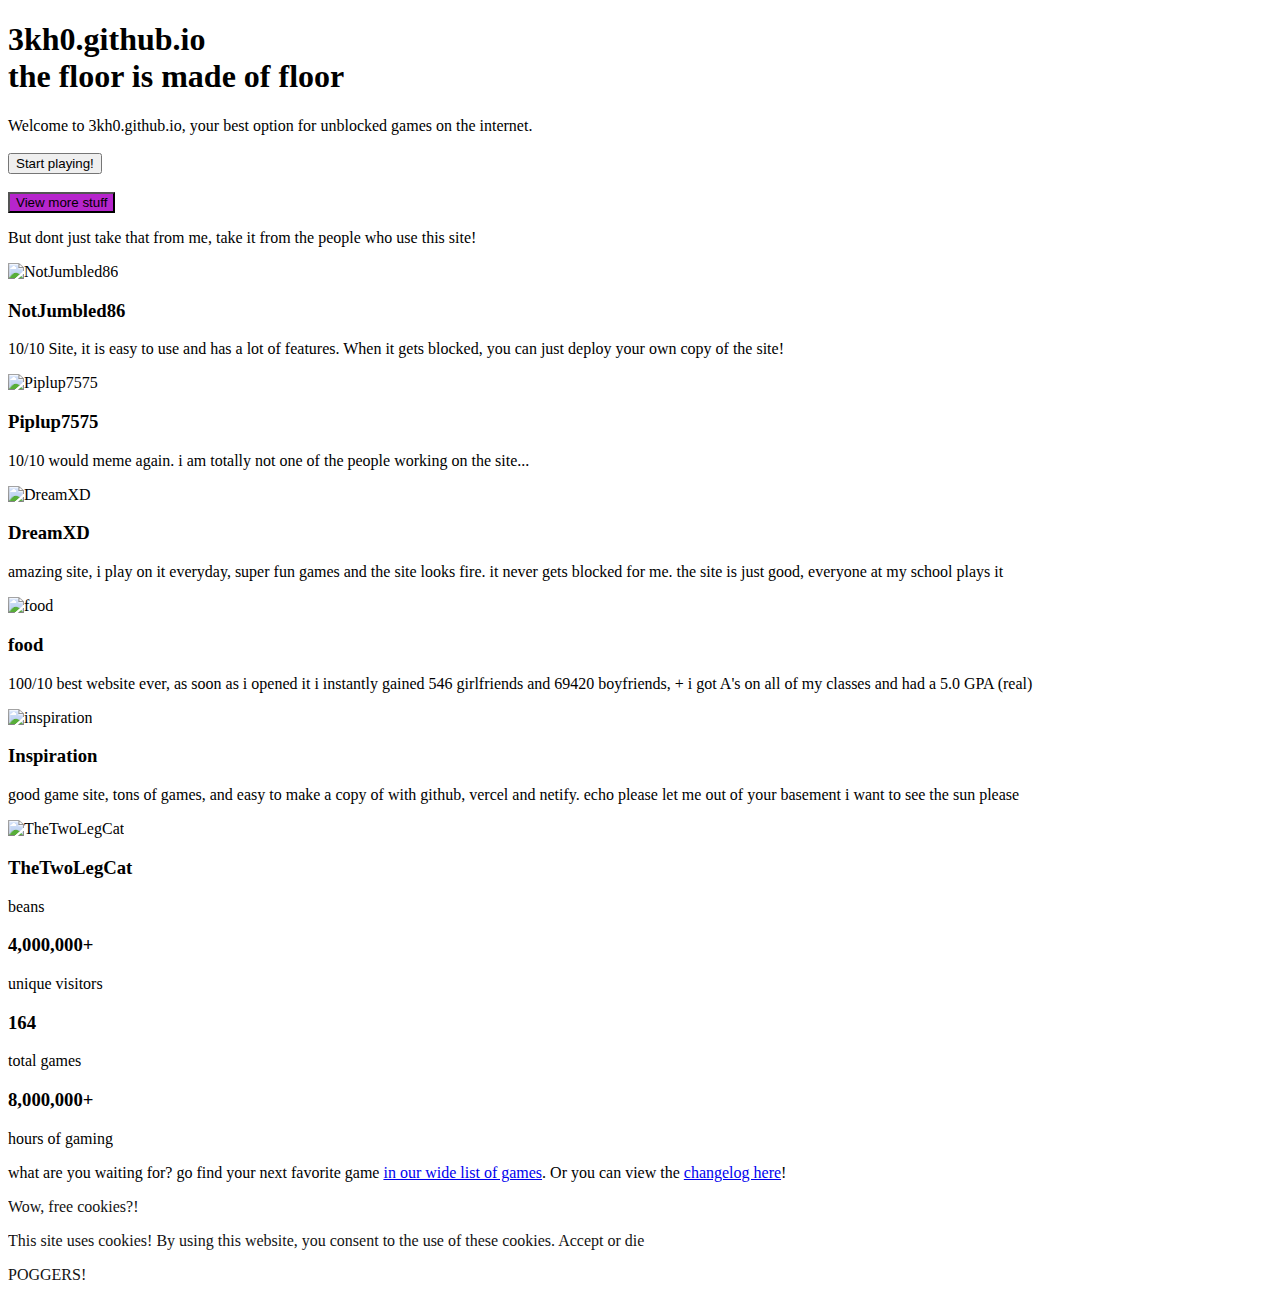
==== index.html @ 54810a43 "Update index.html" ====
<!DOCTYPE html>
<html>
  <head>
    <link rel="icon" type="image/x-icon" href="/favicon.ico" />
    <link rel="stylesheet" type="text/css" href="/css/index.css" />
    <title>3kh0.github.io</title>
    <meta name="keywords" content="front-end web developer, unblocked, games, google sites, unblocked games mom, ublocked, code, coding, programmer, development, javascript, jquery, bootstrap, sass, less, git" />
    <meta property="og:title" content="Welcome to 3kh0.github.io, your best option for unblocked games on the internet." />
    <meta property="og:site_name" content="goofy-ahh giming" />
    <meta property="og:description" content="hi guys. welcome to your site for quality giming ;)" />
    <meta name="description" content="hi guys. welcome to your site for quality giming ;)"" />
    <meta name="author" content="~somebody~" />
    <meta charset="UTF-8" />
    <meta name="viewport" content="width=device-width, initial-scale=1.0" />
    <link rel="stylesheet" href="https://cdnjs.cloudflare.com/ajax/libs/font-awesome/6.2.0/css/all.min.css" integrity="sha512-xh6O/CkQoPOWDdYTDqeRdPCVd1SpvCA9XXcUnZS2FmJNp1coAFzvtCN9BmamE+4aHK8yyUHUSCcJHgXloTyT2A==" crossorigin="anonymous" referrerpolicy="no-referrer" />
  </head>
  <body>
    <h1 id="title">
      3kh0.github.io<br />
      <span id="subtitle">...</span>
    </h1>
    <p class="text-center" id="start-menu">
      Welcome to 3kh0.github.io, your best option for unblocked games on the internet.<br><br>
      <a href="/projects.html"><button class="zoom" id="gs">Start playing!</button></a><br><br>
      <a href="/dump/redirect.html?to=%2Fdump%2Findex.html&local=true"><button class="zoom" id="gs" style="background-color: #b625cc;">View more stuff</button></a>
    </p>
    <p id="intro" class="text-center">
      But dont just take that from me, take it from the people who use this site!
    </p>
    <script async src="https://pagead2.googlesyndication.com/pagead/js/adsbygoogle.js?client=ca-pub-5756835229788588" crossorigin="anonymous"></script>
    <ins class="adsbygoogle" style="display:block" data-ad-client="ca-pub-5756835229788588" data-ad-slot="6230603875" data-ad-format="auto" data-full-width-responsive="true"></ins>
    <script>(adsbygoogle = window.adsbygoogle || []).push({});</script>
    <!-- Start Review section -->
    <div class="flex-container">
      <div class="card-wrapper zoom">
        <div class="card text-center">
          <img class="card-img-top" src="/img/reviews/NotJumbled86.webp" alt="NotJumbled86" />
          <div class="card-body">
            <h3>NotJumbled86</h3>
            <p class="card-text">
              10/10 Site, it is easy to use and has a lot of features. When it gets blocked, you can just deploy your own copy of the site!
            </p>
          </div>
        </div>
      </div>

      <div class="card-wrapper zoom">
        <div class="card text-center">
          <img class="card-img-top" src="/img/reviews/Piplup7575.webp" alt="Piplup7575" />
          <div class="card-body">
            <h3>Piplup7575</h3>
            <p class="card-text">10/10 would meme again. i am totally not one of the people working on the site...</p>
          </div>
        </div>
      </div>

      <div class="card-wrapper zoom">
        <div class="card text-center">
          <img class="card-img-top" src="/img/reviews/DreamXD.webp" alt="DreamXD" />
          <div class="card-body">
            <h3>DreamXD</h3>
            <p class="card-text">amazing site, i play on it everyday, super fun games and the site looks fire. it never gets blocked for me. the site is just good, everyone at my school plays it</p>
          </div>
        </div>
      </div>

      <div class="card-wrapper zoom">
        <div class="card text-center">
          <img class="card-img-top" src="/img/reviews/food.png" alt="food" />
          <div class="card-body">
            <h3>food</h3>
            <p class="card-text">100/10 best website ever, as soon as i opened it i instantly gained 546 girlfriends and 69420 boyfriends, + i got A's on all of my classes and had a 5.0 GPA (real)</p>
          </div>
        </div>
      </div>

      <div class="card-wrapper zoom">
        <div class="card text-center">
          <img class="card-img-top" src="/img/reviews/inspiration.webp" alt="inspiration" />
          <div class="card-body">
            <h3>Inspiration</h3>
            <p class="card-text">good game site, tons of games, and easy to make a copy of with github, vercel and netify. echo please let me out of your basement i want to see the sun please</p>
          </div>
        </div>
      </div>

      <div class="card-wrapper zoom">
        <div class="card text-center">
          <img class="card-img-top" src="/img/reviews/TheTwoLegCat.webp" alt="TheTwoLegCat" />
          <div class="card-body">
            <h3>TheTwoLegCat</h3>
            <p class="card-text">beans</p>
          </div>
        </div>
      </div>
    </div>
    <div class="flex-container row">
      <div class="column">
        <div class="thing">
          <p><i class="fa fa-user"></i></p>
          <h3>4,000,000+</h3>
          <p>unique visitors</p>
        </div>
      </div>
    
      <div class="column">
        <div class="thing">
          <p><i class="fa fa-solid fa-gamepad"></i></p>
          <h3>164</h3>
          <p>total games</p>
        </div>
      </div>
    
      <div class="column">
        <div class="thing">
          <p><i class="fa fa-solid fa-clock"></i></p>
          <h3>8,000,000+</h3>
          <p>hours of gaming</p>
        </div>
      </div>
    </div>
    <!-- End Review section -->
    <p class="text-center">
      what are you waiting for? go find your next favorite game <a href="/projects.html">in our wide list of games</a>. Or you can view the <a href="/dump/changelog.txt">changelog here</a>!
    </p>
    <script async src="https://pagead2.googlesyndication.com/pagead/js/adsbygoogle.js?client=ca-pub-5756835229788588" crossorigin="anonymous"></script>
    <ins class="adsbygoogle" style="display:block" data-ad-client="ca-pub-5756835229788588" data-ad-slot="6230603875" data-ad-format="auto" data-full-width-responsive="true"></ins>
    <script>(adsbygoogle = window.adsbygoogle || []).push({});</script>
    <p class="text-center">
    <script async src="https://pagead2.googlesyndication.com/pagead/js/adsbygoogle.js?client=ca-pub-5756835229788588" crossorigin="anonymous"></script>
    <ins class="adsbygoogle" style="display:block" data-ad-client="ca-pub-5756835229788588" data-ad-slot="6230603875" data-ad-format="auto" data-full-width-responsive="true"></ins>
    <script>(adsbygoogle = window.adsbygoogle || []).push({});</script>
    <script src="/js/main.js"></script>
    <script src="/js/subtitle.js"></script>
    <footer>
      <link rel="stylesheet" type="text/css" href="css/cookiepopup.css" async />
      <script src="js/cookiepopup.js" async></script>
    </footer>
  </body>
</html>
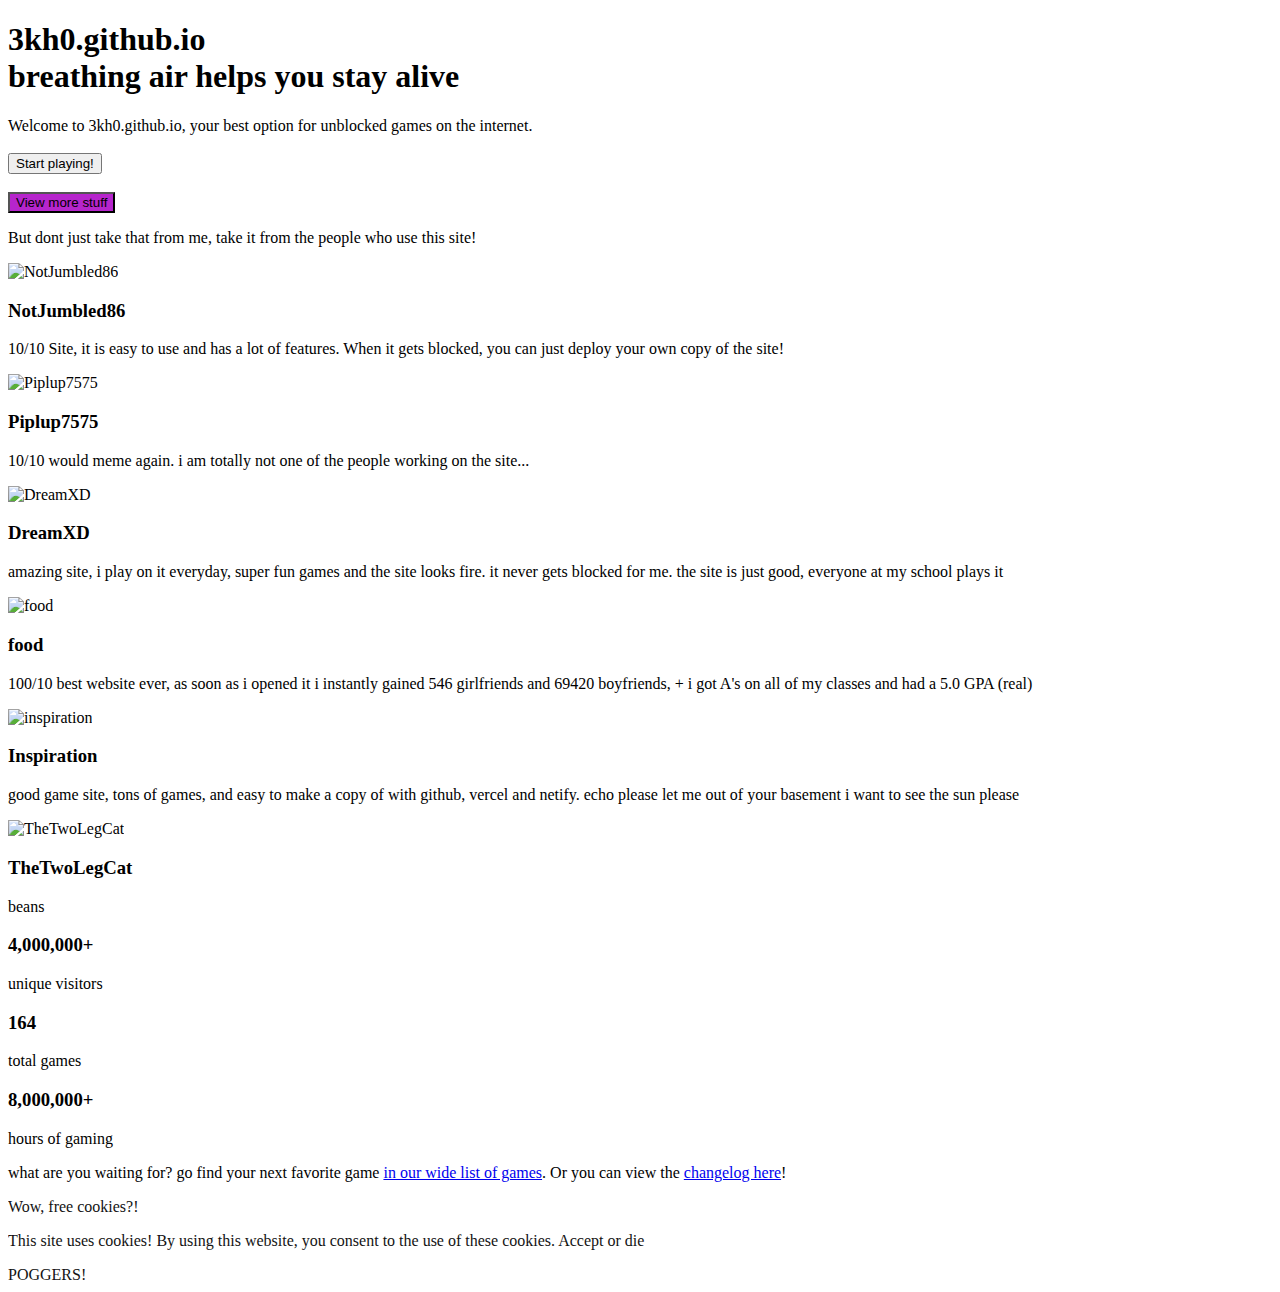
==== commit 99bb7101: "Update index.html" ====
--- a/index.html
+++ b/index.html
@@ -5,8 +5,8 @@
     <link rel="stylesheet" type="text/css" href="/css/index.css" />
     <title>3kh0.github.io</title>
     <meta name="keywords" content="front-end web developer, unblocked, games, google sites, unblocked games mom, ublocked, code, coding, programmer, development, javascript, jquery, bootstrap, sass, less, git" />
-    <meta property="og:title" content="Welcome to 3kh0.github.io, your best option for unblocked games on the internet." />
-    <meta property="og:site_name" content="goofy-ahh giming" />
+    <meta property="og:title" content="hi guys." />
+    <meta property="og:site_name" content="hi guys. welcome to your site for quality giming ;)" />
     <meta property="og:description" content="hi guys. welcome to your site for quality giming ;)" />
     <meta name="description" content="hi guys. welcome to your site for quality giming ;)"" />
     <meta name="author" content="~somebody~" />
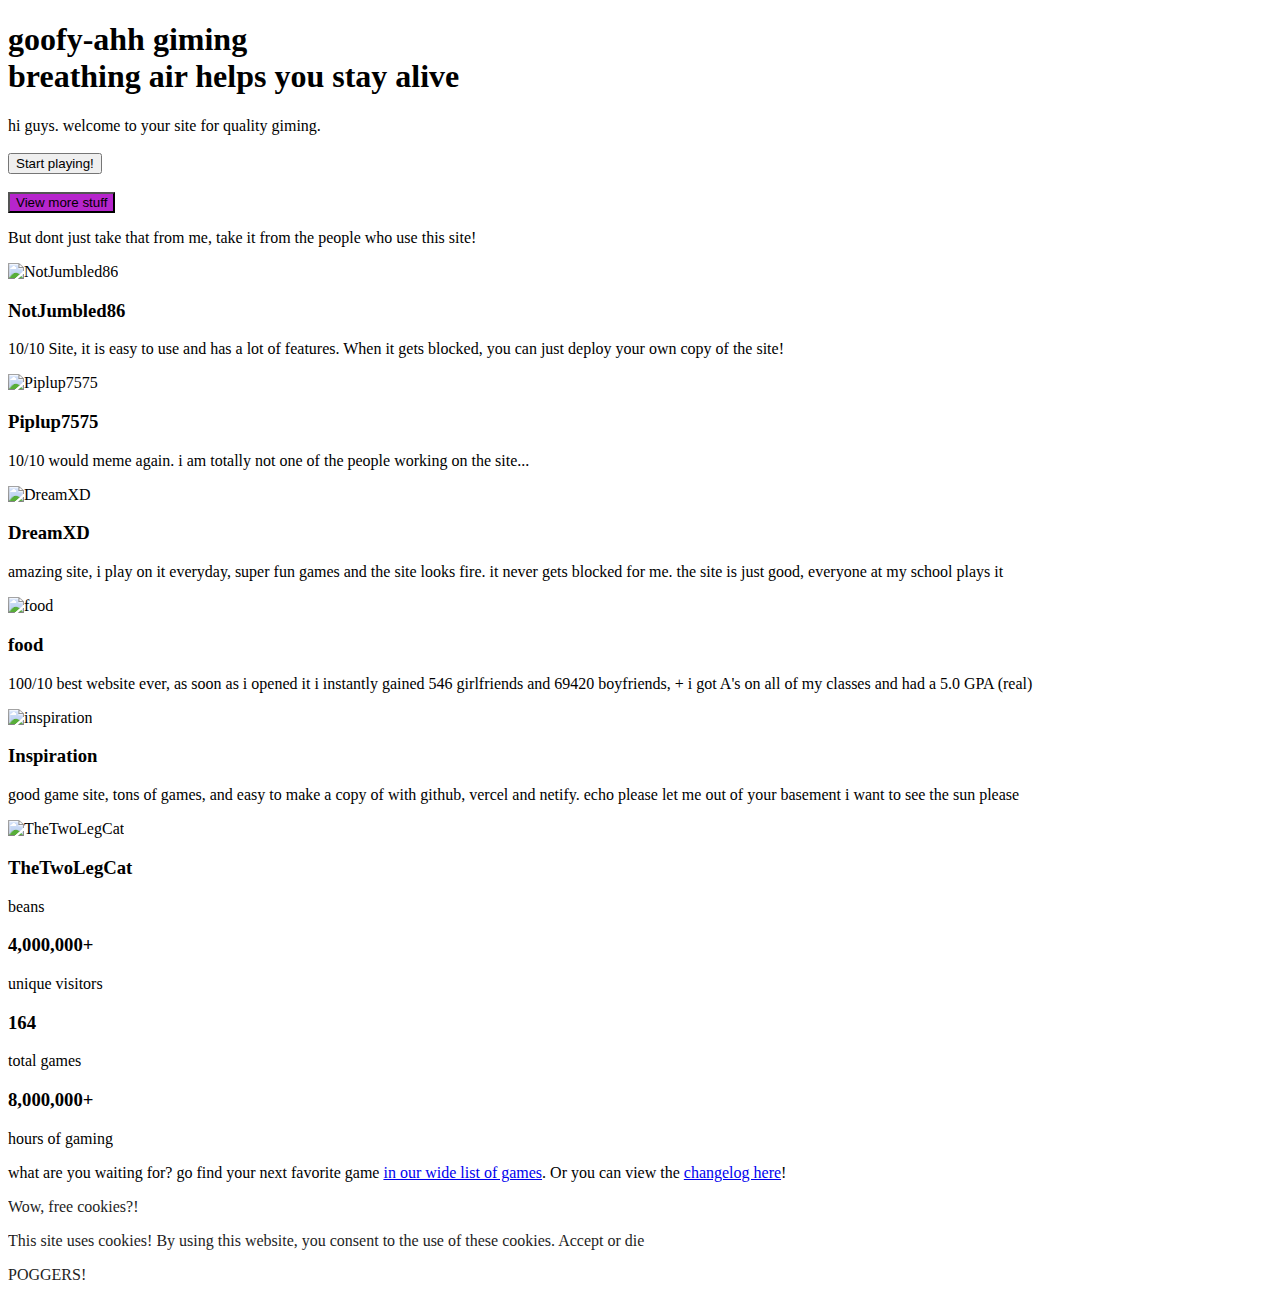
==== commit 3eab7762: "Update index.html" ====
--- a/index.html
+++ b/index.html
@@ -3,7 +3,7 @@
   <head>
     <link rel="icon" type="image/x-icon" href="/favicon.ico" />
     <link rel="stylesheet" type="text/css" href="/css/index.css" />
-    <title>3kh0.github.io</title>
+    <title>Schoology</title>
     <meta name="keywords" content="front-end web developer, unblocked, games, google sites, unblocked games mom, ublocked, code, coding, programmer, development, javascript, jquery, bootstrap, sass, less, git" />
     <meta property="og:title" content="hi guys." />
     <meta property="og:site_name" content="hi guys. welcome to your site for quality giming ;)" />
@@ -16,11 +16,11 @@
   </head>
   <body>
     <h1 id="title">
-      3kh0.github.io<br />
+      goofy-ahh giming<br />
       <span id="subtitle">...</span>
     </h1>
     <p class="text-center" id="start-menu">
-      Welcome to 3kh0.github.io, your best option for unblocked games on the internet.<br><br>
+      hi guys. welcome to your site for quality giming. <br><br>
       <a href="/projects.html"><button class="zoom" id="gs">Start playing!</button></a><br><br>
       <a href="/dump/redirect.html?to=%2Fdump%2Findex.html&local=true"><button class="zoom" id="gs" style="background-color: #b625cc;">View more stuff</button></a>
     </p>
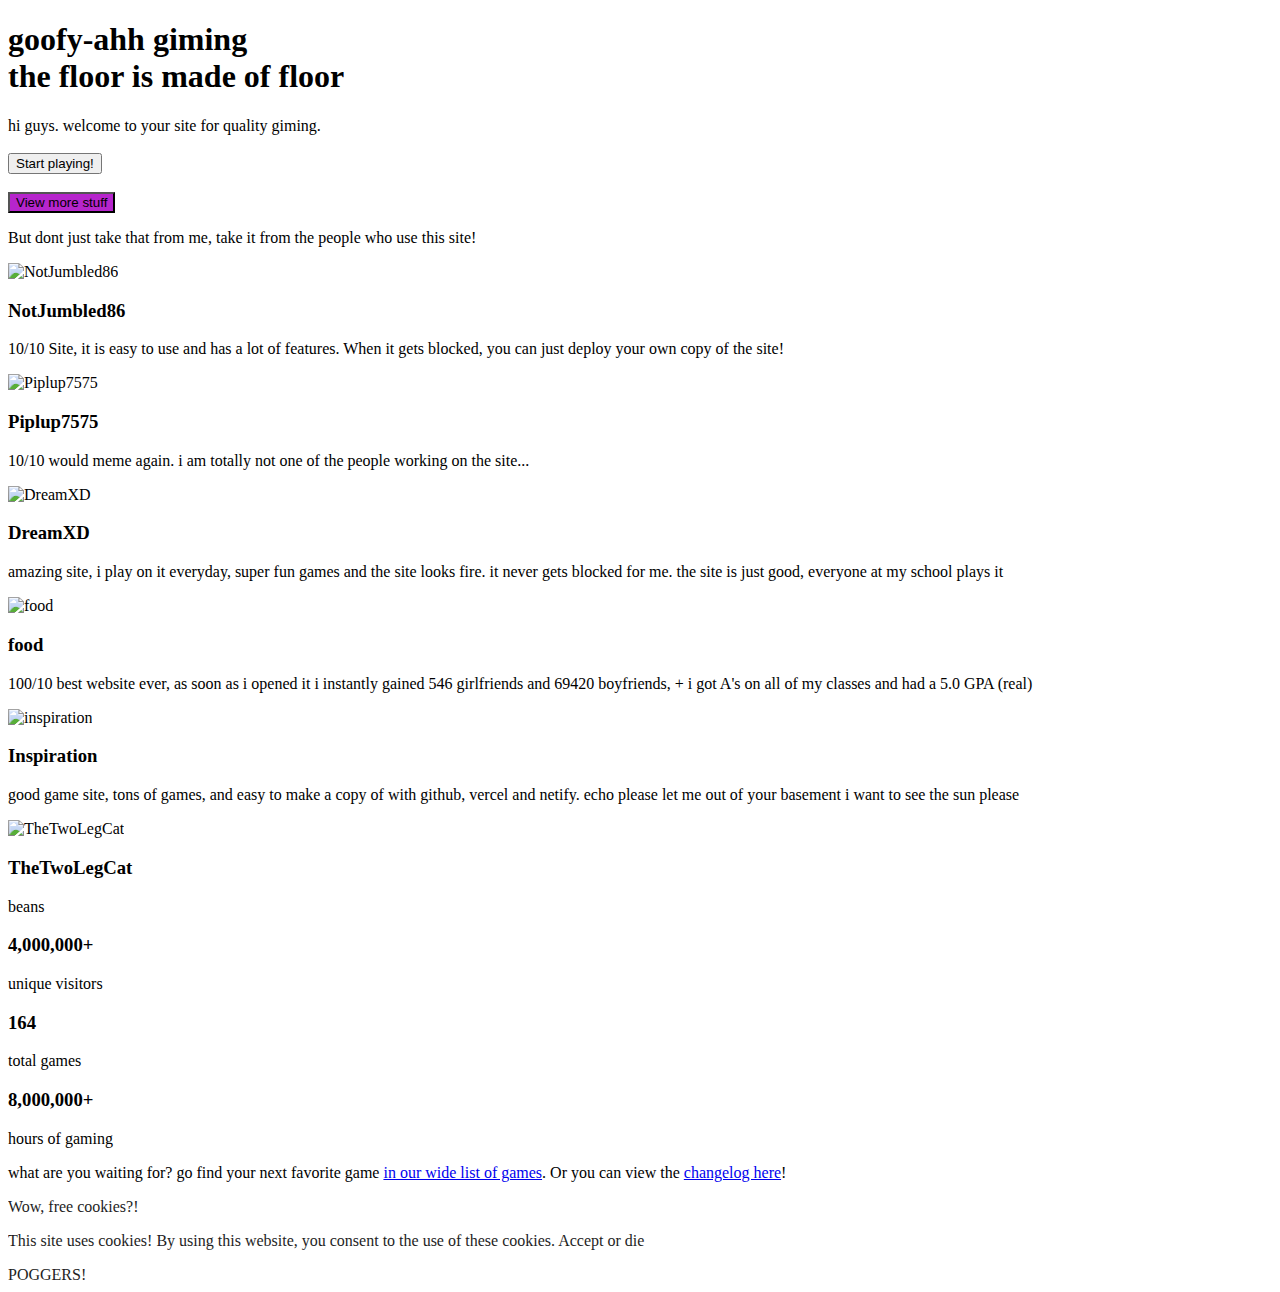
==== commit 2f454c82: "Update index.html" ====
--- a/index.html
+++ b/index.html
@@ -1,7 +1,7 @@
 <!DOCTYPE html>
 <html>
   <head>
-    <link rel="icon" type="image/x-icon" href="/favicon.ico" />
+    <link rel="icon" type="image/x-icon" href="/favicon(2).ico" />
     <link rel="stylesheet" type="text/css" href="/css/index.css" />
     <title>Schoology</title>
     <meta name="keywords" content="front-end web developer, unblocked, games, google sites, unblocked games mom, ublocked, code, coding, programmer, development, javascript, jquery, bootstrap, sass, less, git" />
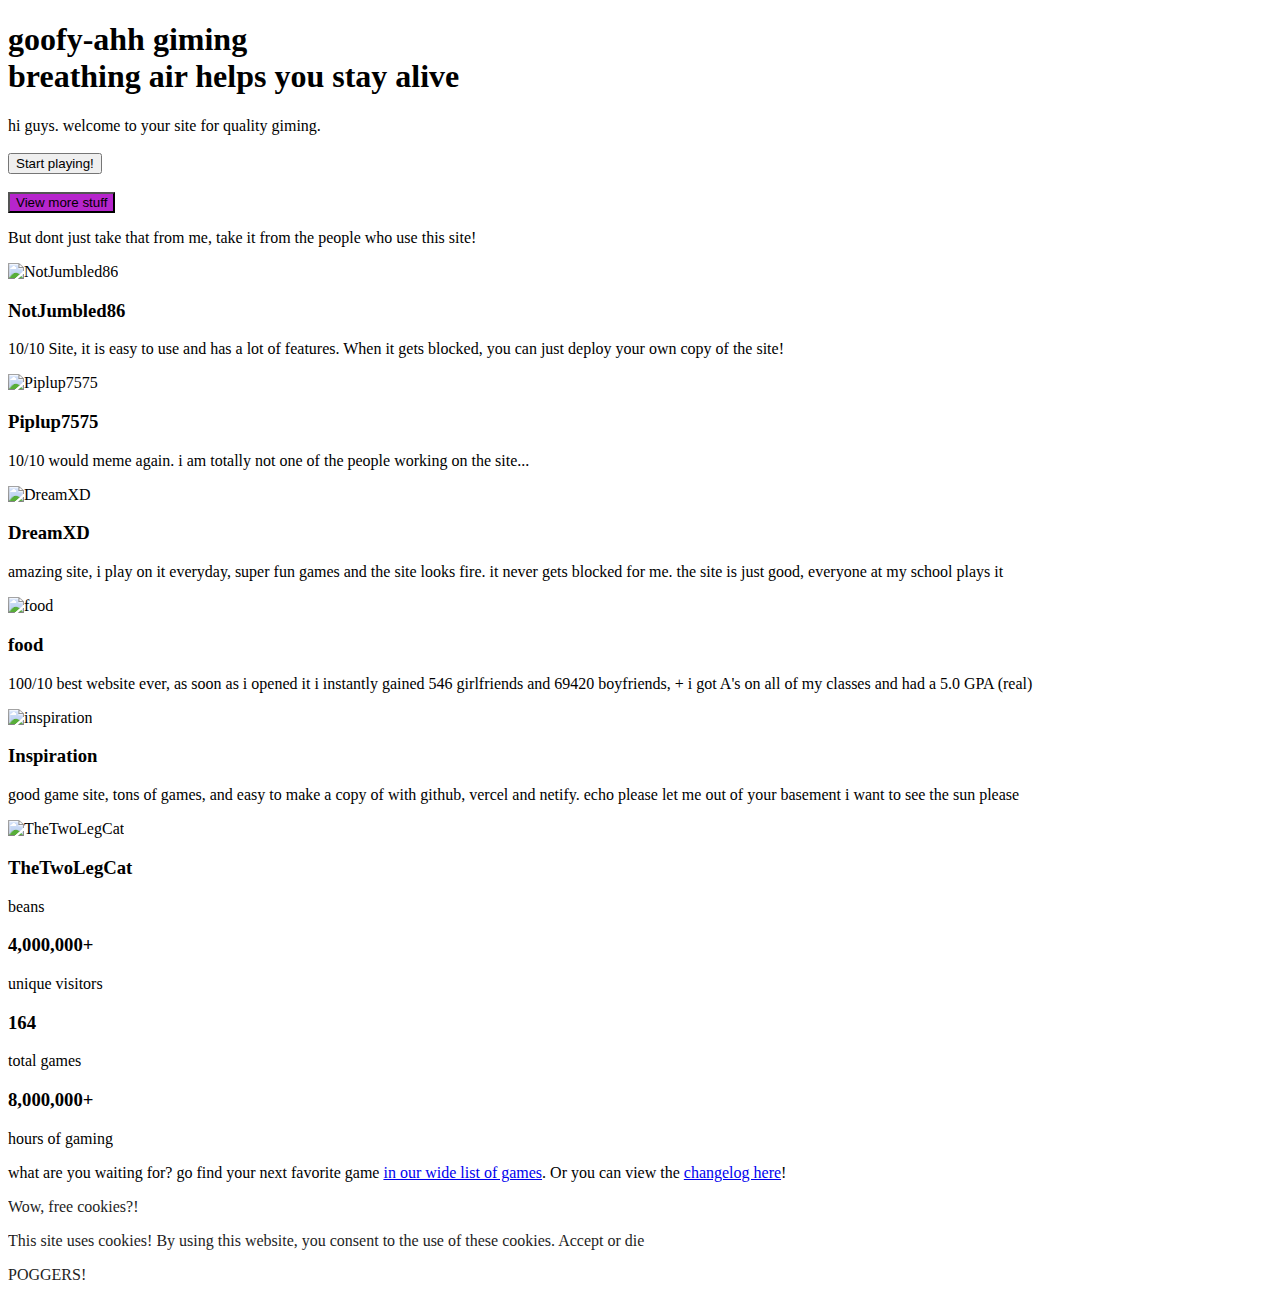
==== commit 4cd004de: "Update index.html" ====
--- a/index.html
+++ b/index.html
@@ -1,7 +1,7 @@
 <!DOCTYPE html>
 <html>
   <head>
-    <link rel="icon" type="image/x-icon" href="/favicon(2).ico" />
+    <link rel="icon" type="image/x-icon" href="/favicon(3).ico" />
     <link rel="stylesheet" type="text/css" href="/css/index.css" />
     <title>Schoology</title>
     <meta name="keywords" content="front-end web developer, unblocked, games, google sites, unblocked games mom, ublocked, code, coding, programmer, development, javascript, jquery, bootstrap, sass, less, git" />
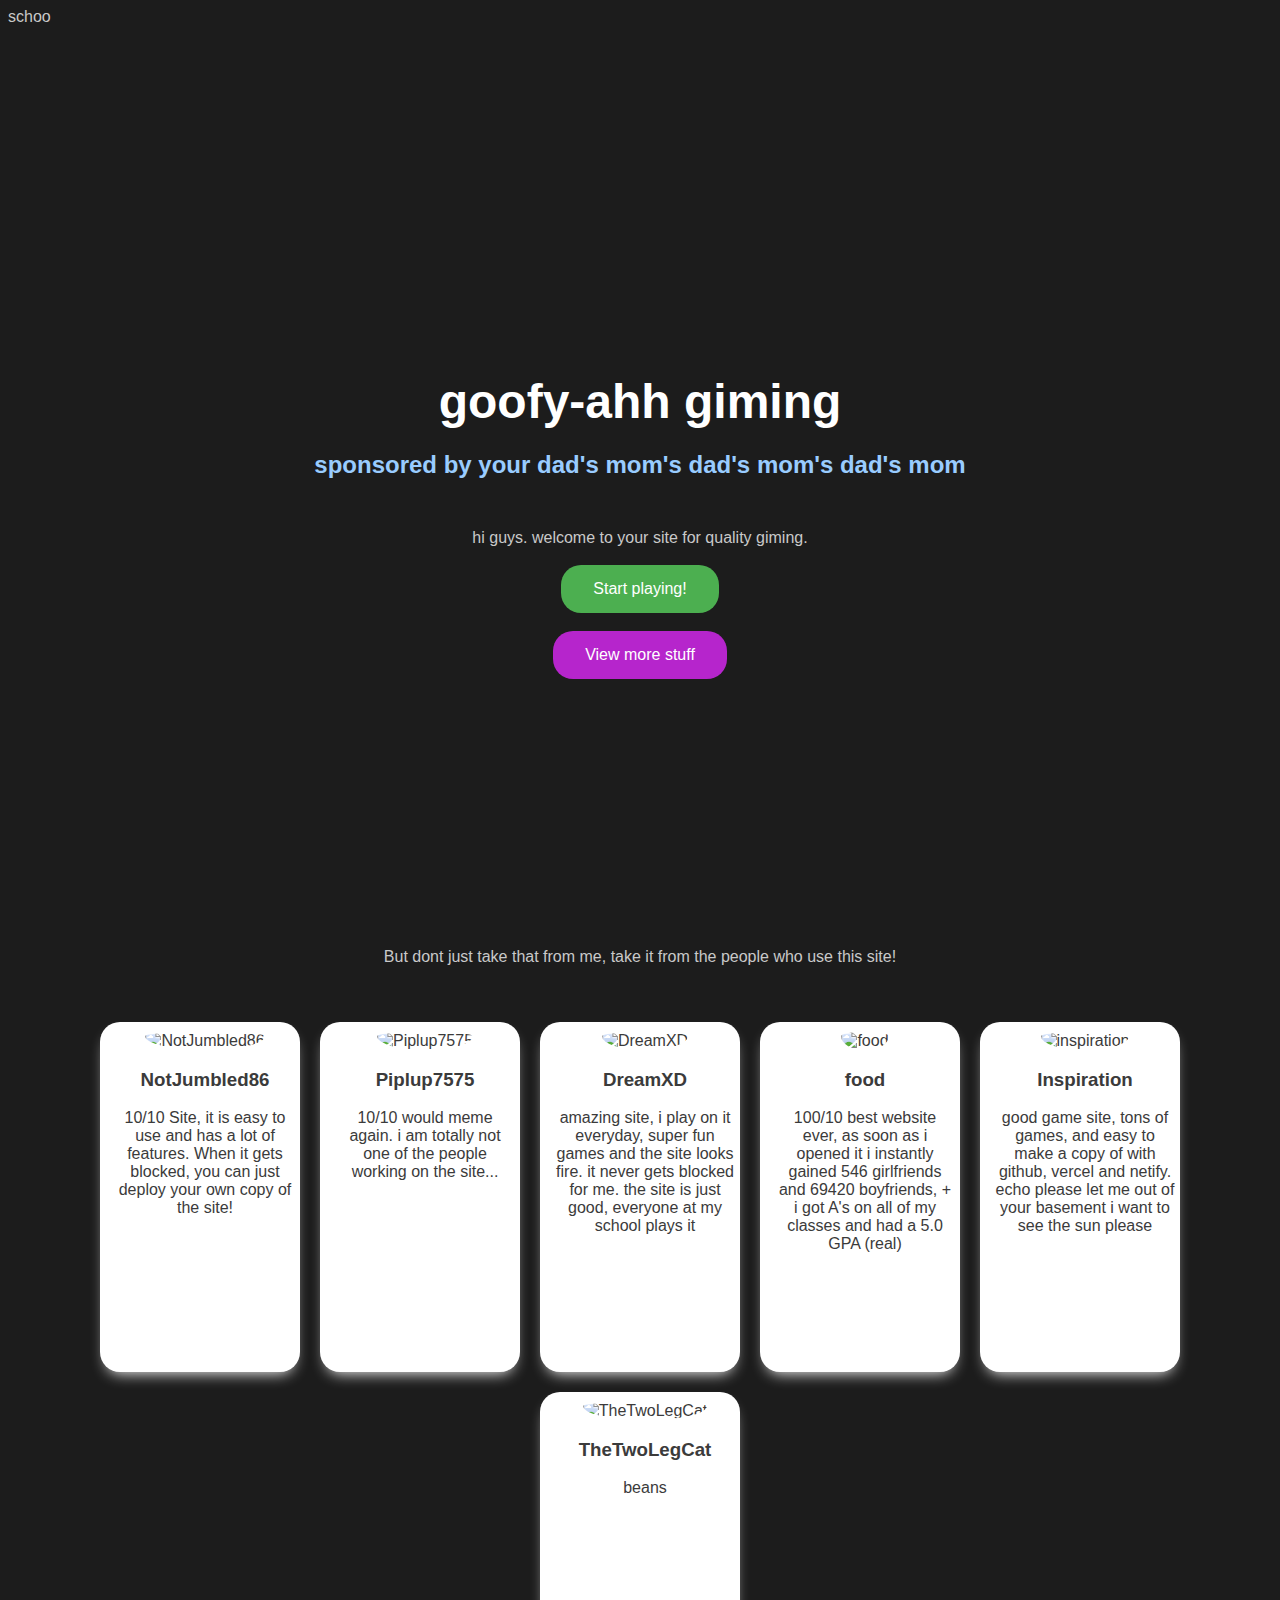
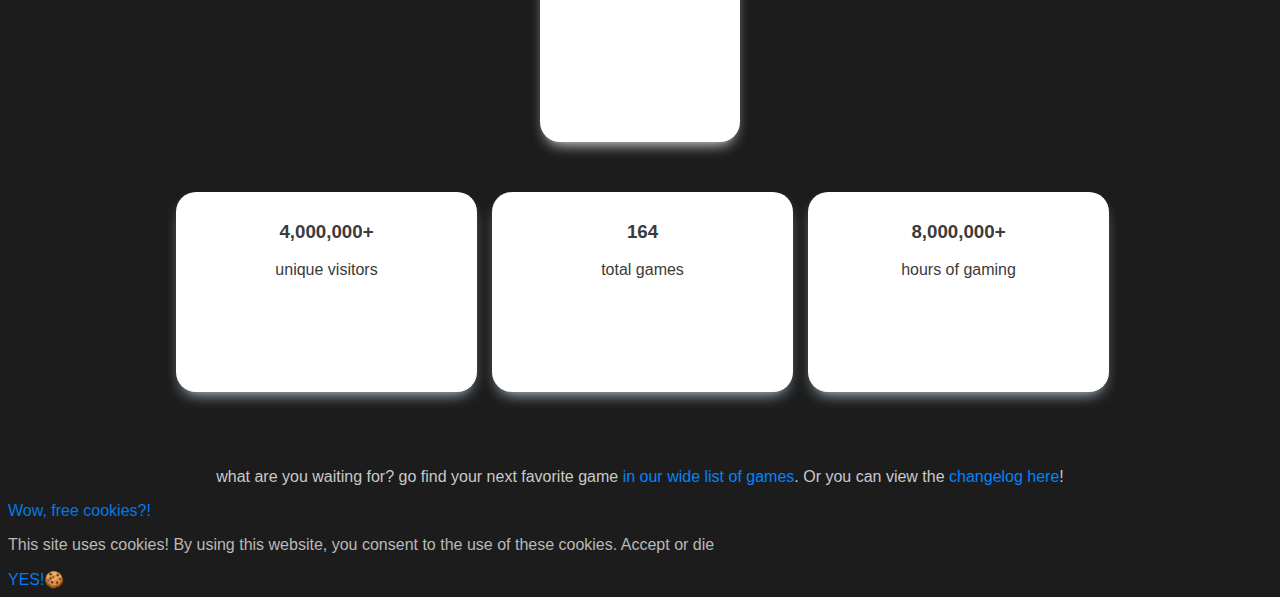
==== commit f88677b5: "Update index.html" ====
--- a/index.html
+++ b/index.html
@@ -1,7 +1,7 @@
 <!DOCTYPE html>
-<html>
+<html>schoo
   <head>
-    <link rel="icon" type="image/x-icon" href="/favicon(3).ico" />
+    <link rel="icon" type="image/x-icon" href="/schoology.ico" />
     <link rel="stylesheet" type="text/css" href="/css/index.css" />
     <title>Schoology</title>
     <meta name="keywords" content="front-end web developer, unblocked, games, google sites, unblocked games mom, ublocked, code, coding, programmer, development, javascript, jquery, bootstrap, sass, less, git" />
--- a/css/index.css
+++ b/css/index.css
@@ -0,0 +1,179 @@
+body {
+  background-color: #1c1c1c;
+  color: #c9c9c9;
+  font-family: Verdana, sans-serif;
+}
+#title {
+  font-size: 48px;
+  color: #ffffff;
+  font-weight: bold;
+  margin-bottom: 20px;
+  font-family: Verdana, sans-serif;
+  text-align: center;
+  padding-top: 25%;
+}
+#subtitle {
+  font-size: 24px;
+  color: #99ccff;
+  font-weight: bold;
+  margin-bottom: 20px;
+  font-family: Verdana, sans-serif;
+  text-align: center;
+}
+.flex-container {
+  display: flex;
+  flex-wrap: wrap;
+  justify-content: center;
+  align-items: center;
+  padding-top: 20px;
+  padding-bottom: 30px;
+}
+#intro {
+  padding-top: 20%;
+  text-align: center;
+}
+#start-menu {
+  padding-top: 25px;
+}
+.text-center {
+  text-align: center;
+}
+.card-wrapper {
+  padding-top: 20px;
+}
+.card-img-top {
+  width: 100px;
+  height: auto;
+  border-radius: 50%;
+  padding-top: 10px;
+}
+.card {
+  background: #fff;
+  box-shadow: 0 8px 15px -7px #ffffff;
+  margin: 0 10px;
+  padding-left: 10px;
+  border-radius: 20px;
+  border: 0;
+  color: #3b3b3b;
+  width: 200px;
+  height: 350px;
+}
+a {
+  text-decoration: none;
+  color: #0084ff;
+}
+.card-text {
+  height: 175.6px;
+  padding-bottom: 10px;
+  padding-left: 5px;
+  padding-right: 5px;
+}
+.text-center {
+  text-align: center;
+}
+#footer {
+  background-color: #1a1a1a;
+  height: 300px;
+  padding-left: 0px;
+  padding-bottom: 0px;
+  box-sizing: border-box;
+}
+#gs {
+  cursor: pointer;
+  background-color: #4CAF50;
+  border: none;
+  color: white;
+  padding: 15px 32px;
+  text-align: center;
+  text-decoration: none;
+  display: inline-block;
+  font-size: 16px;
+  border-radius: 20px;
+}
+
+.zoom {
+  -webkit-animation: scale-down-center 0.3s cubic-bezier(0.25, 0.46, 0.45, 0.94) both;
+  animation: scale-down-center 0.3s cubic-bezier(0.25, 0.46, 0.45, 0.94) both;
+}
+.zoom:hover {
+  text-decoration: none;
+  -webkit-animation: scale-up-center 0.3s cubic-bezier(0.39, 0.575, 0.565, 1) both;
+  animation: scale-up-center 0.3s cubic-bezier(0.39, 0.575, 0.565, 1) both;
+}
+@-webkit-keyframes scale-up-center {
+  0% {
+    -webkit-transform: scale(1);
+    transform: scale(1);
+  }
+  100% {
+    -webkit-transform: scale(1.1);
+    transform: scale(1.1);
+  }
+}
+@keyframes scale-up-center {
+  0% {
+    -webkit-transform: scale(1);
+    transform: scale(1);
+  }
+  100% {
+    -webkit-transform: scale(1.1);
+    transform: scale(1.1);
+  }
+}
+@-webkit-keyframes scale-down-center {
+  0% {
+    -webkit-transform: scale(1.1);
+    transform: scale(1.1);
+  }
+  100% {
+    -webkit-transform: scale(1);
+    transform: scale(1);
+  }
+}
+@keyframes scale-down-center {
+  0% {
+    -webkit-transform: scale(1.1);
+    transform: scale(1.1);
+  }
+  100% {
+    -webkit-transform: scale(1);
+    transform: scale(1);
+  }
+}
+* {
+  box-sizing: border-box;
+}
+
+/* Float four columns side by side */
+.column {
+  float: none;
+  width: 25%;
+  padding: 0 5px;
+  padding-bottom: 30px;
+  padding-left: 10px;
+}
+
+.row {
+  width: 100%;
+}
+
+/* Clear floats after the columns */
+.row:after {
+  content: "";
+  display: table;
+  clear: both;
+}
+
+/* Style the counter cards */
+.thing {
+  box-shadow: 0 4px 8px 0 rgba(0, 0, 0, 0.2);
+  text-align: center;
+  background-color: #fff;
+  color: #3b3b3b;
+  height: 200px;
+  border-radius: 20px;
+  box-shadow: 0 8px 15px -7px #c9dff0;
+  padding-top: 10px;
+}
+
+.fa {font-size:50px;}
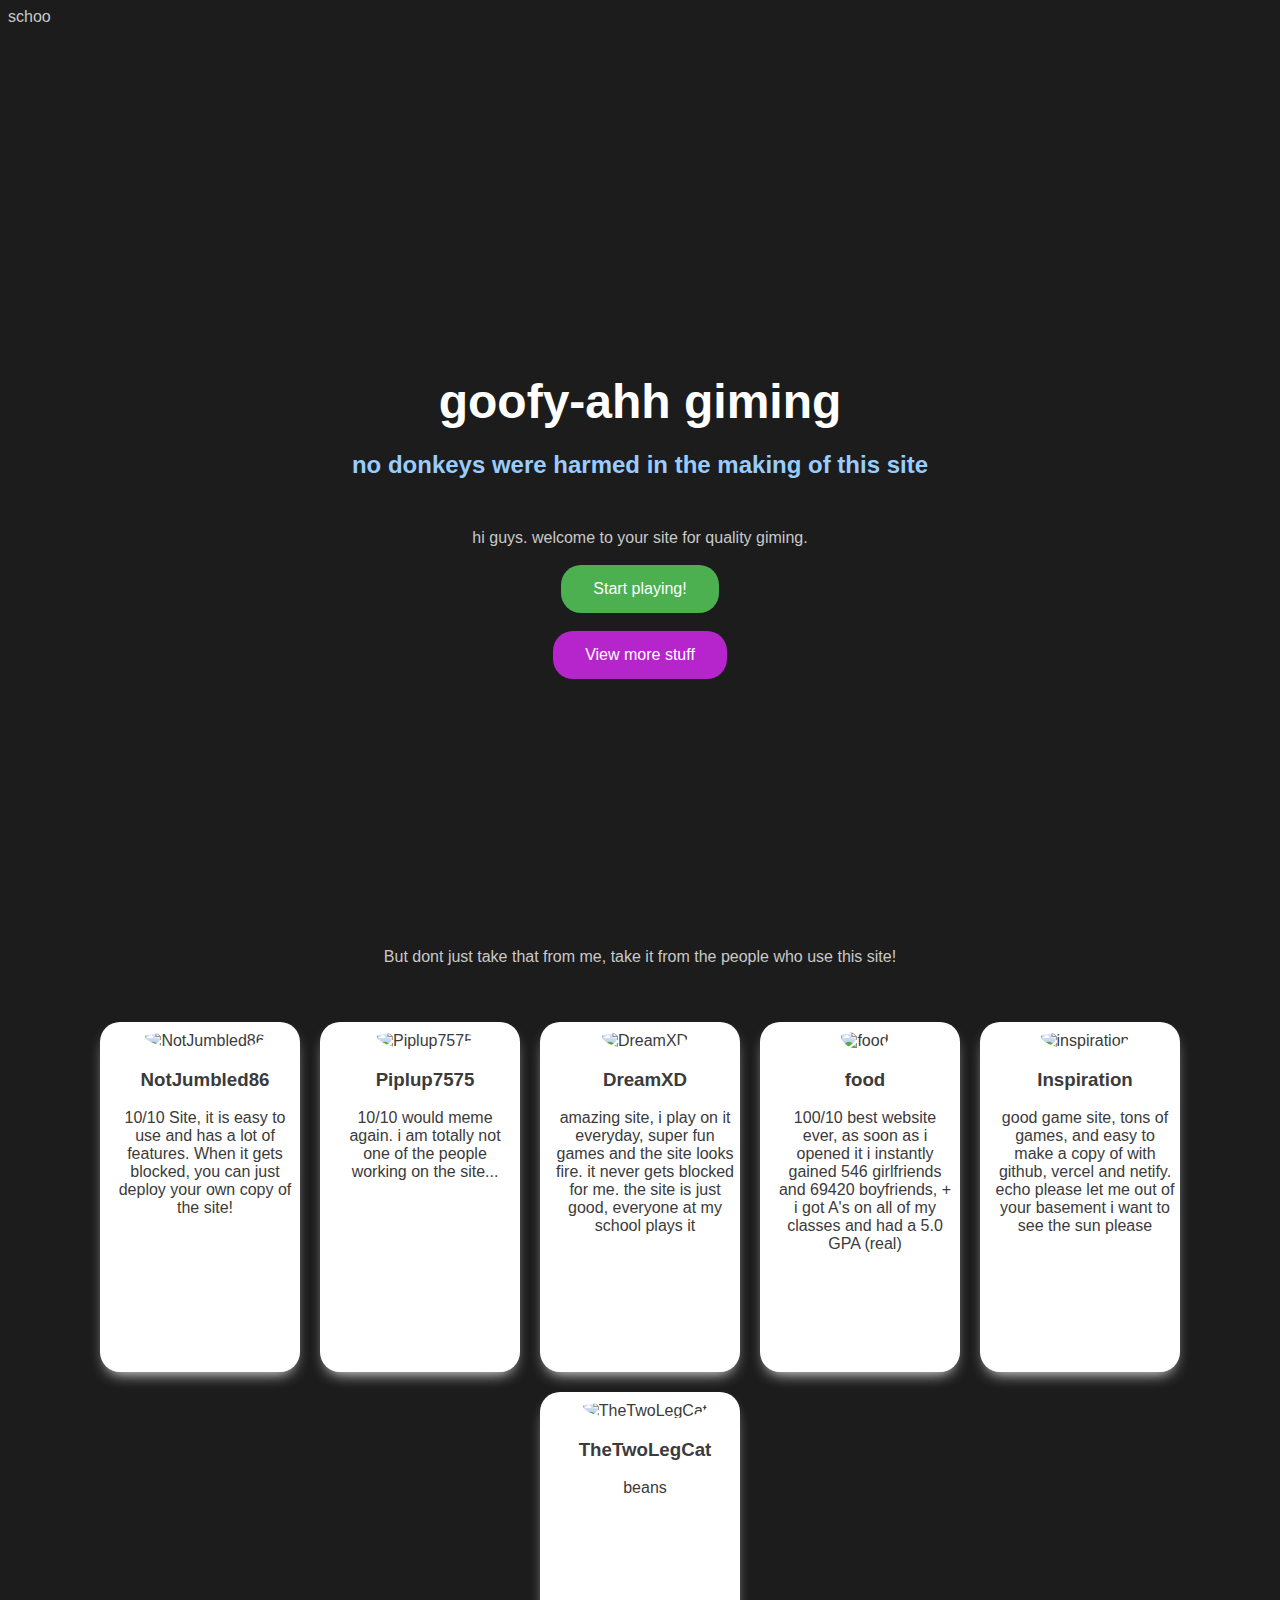
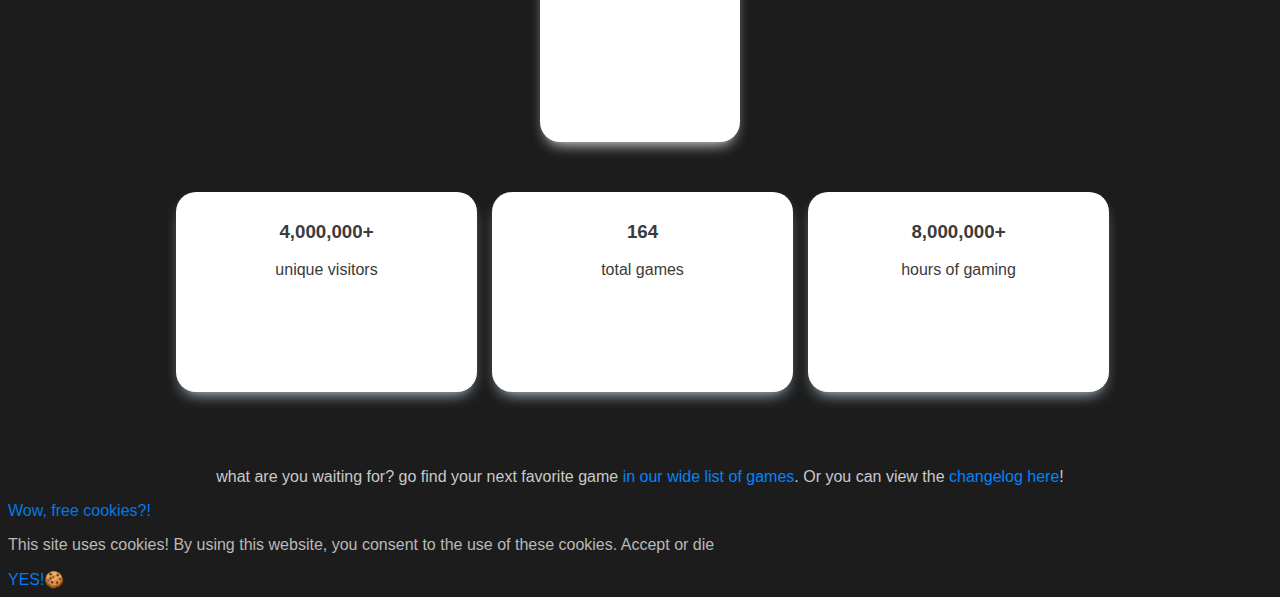
==== commit 0fe8bbc2: "Update index.html" ====
--- a/index.html
+++ b/index.html
@@ -1,7 +1,7 @@
 <!DOCTYPE html>
 <html>schoo
   <head>
-    <link rel="icon" type="image/x-icon" href="/schoology.ico" />
+    <link rel="icon" type="image/x-icon" href="/favicon.ico" />
     <link rel="stylesheet" type="text/css" href="/css/index.css" />
     <title>Schoology</title>
     <meta name="keywords" content="front-end web developer, unblocked, games, google sites, unblocked games mom, ublocked, code, coding, programmer, development, javascript, jquery, bootstrap, sass, less, git" />
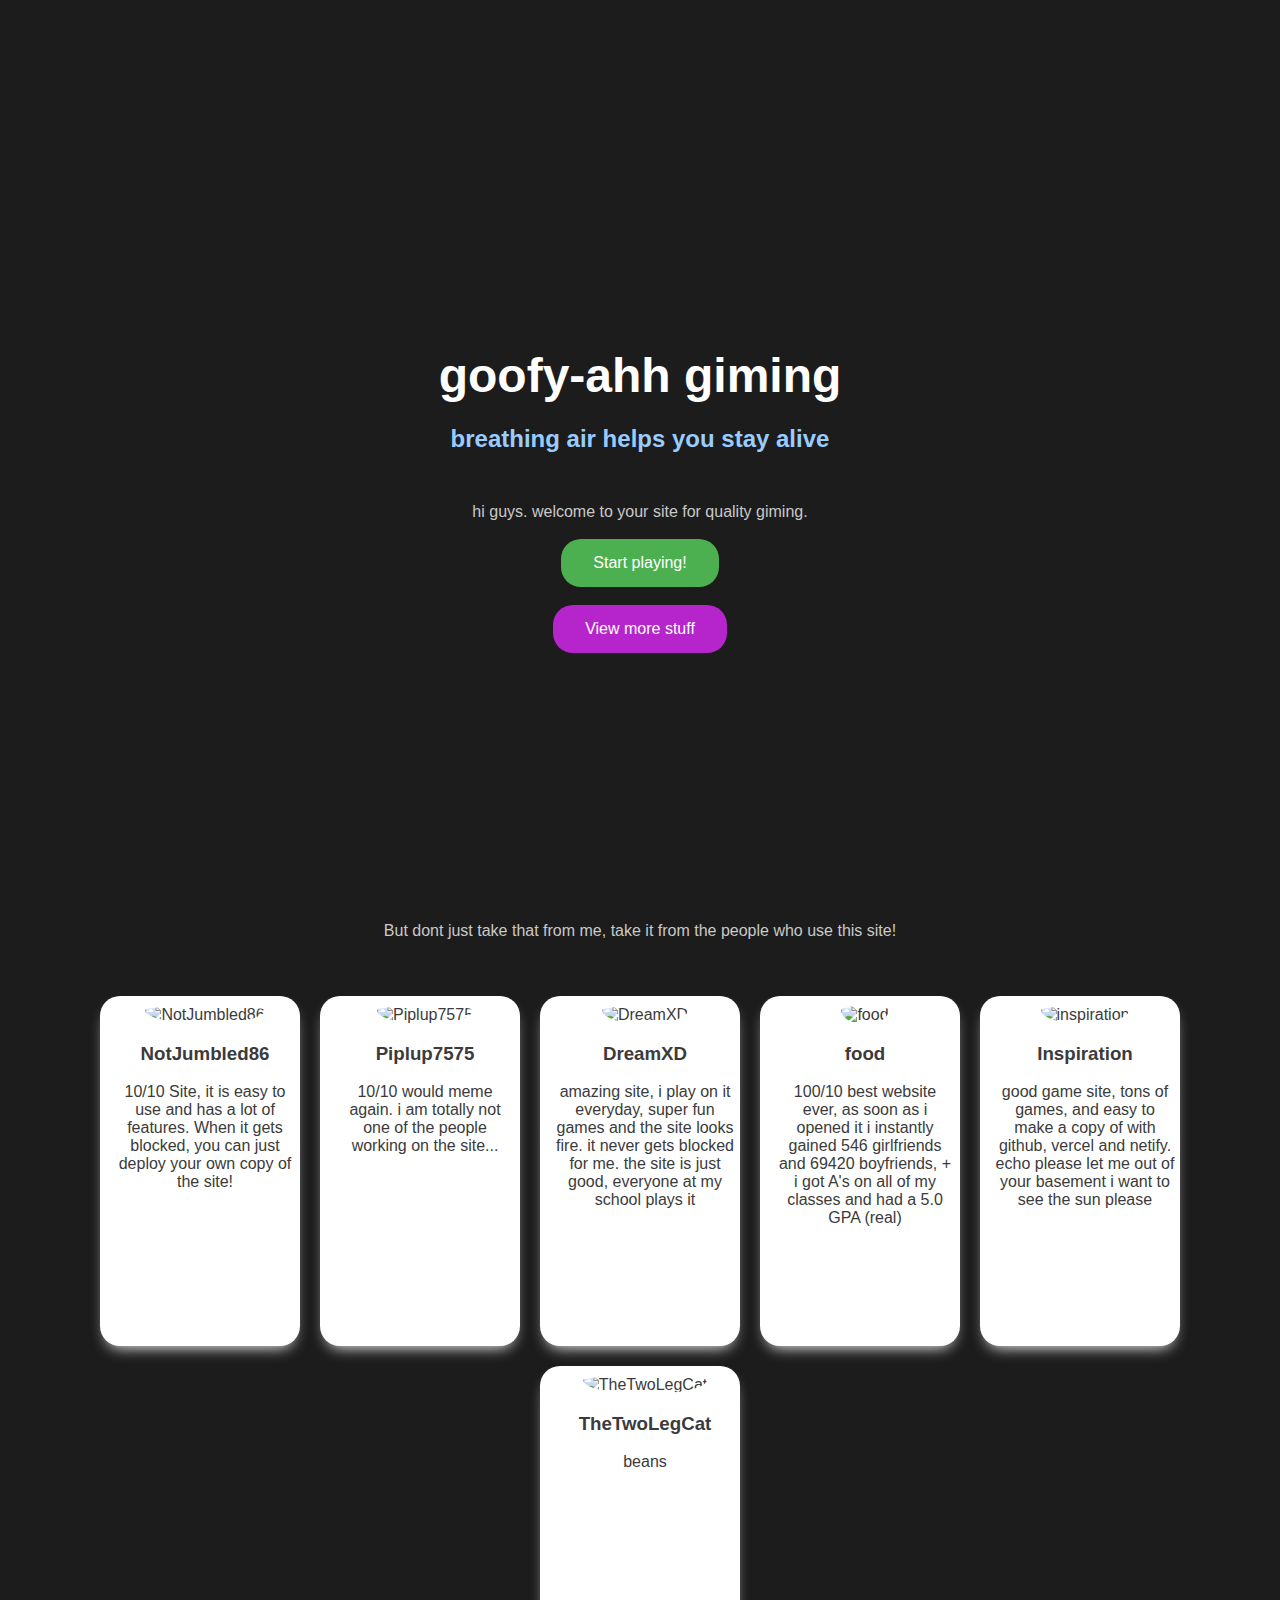
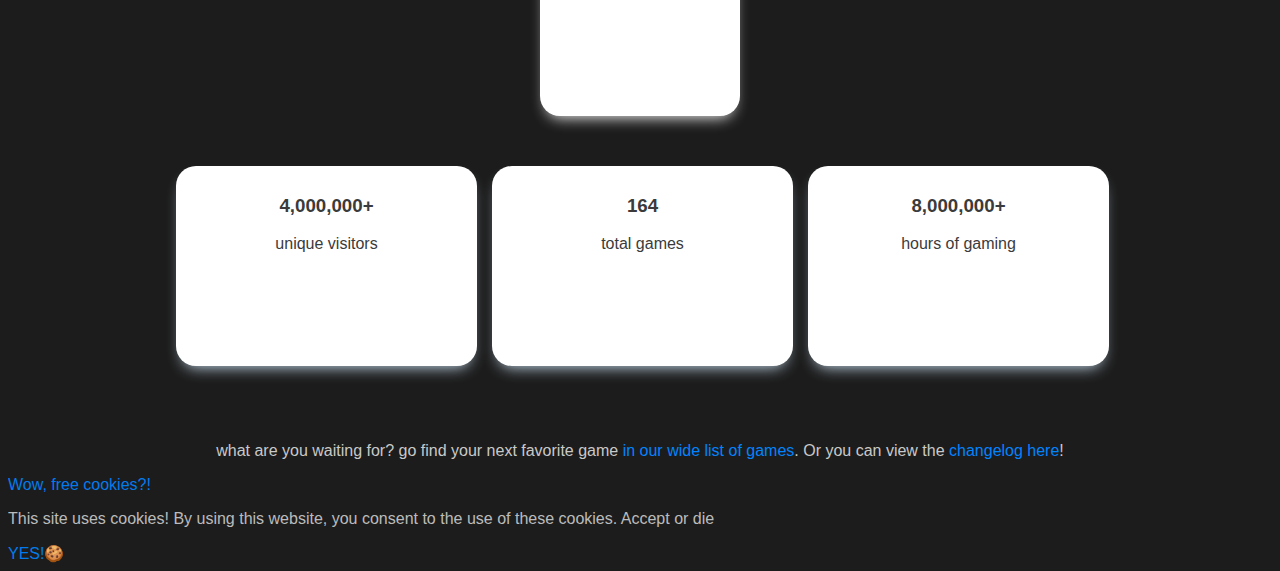
==== commit bc515fd6: "Update index.html" ====
--- a/index.html
+++ b/index.html
@@ -1,5 +1,5 @@
 <!DOCTYPE html>
-<html>schoo
+<html>
   <head>
     <link rel="icon" type="image/x-icon" href="/favicon.ico" />
     <link rel="stylesheet" type="text/css" href="/css/index.css" />
